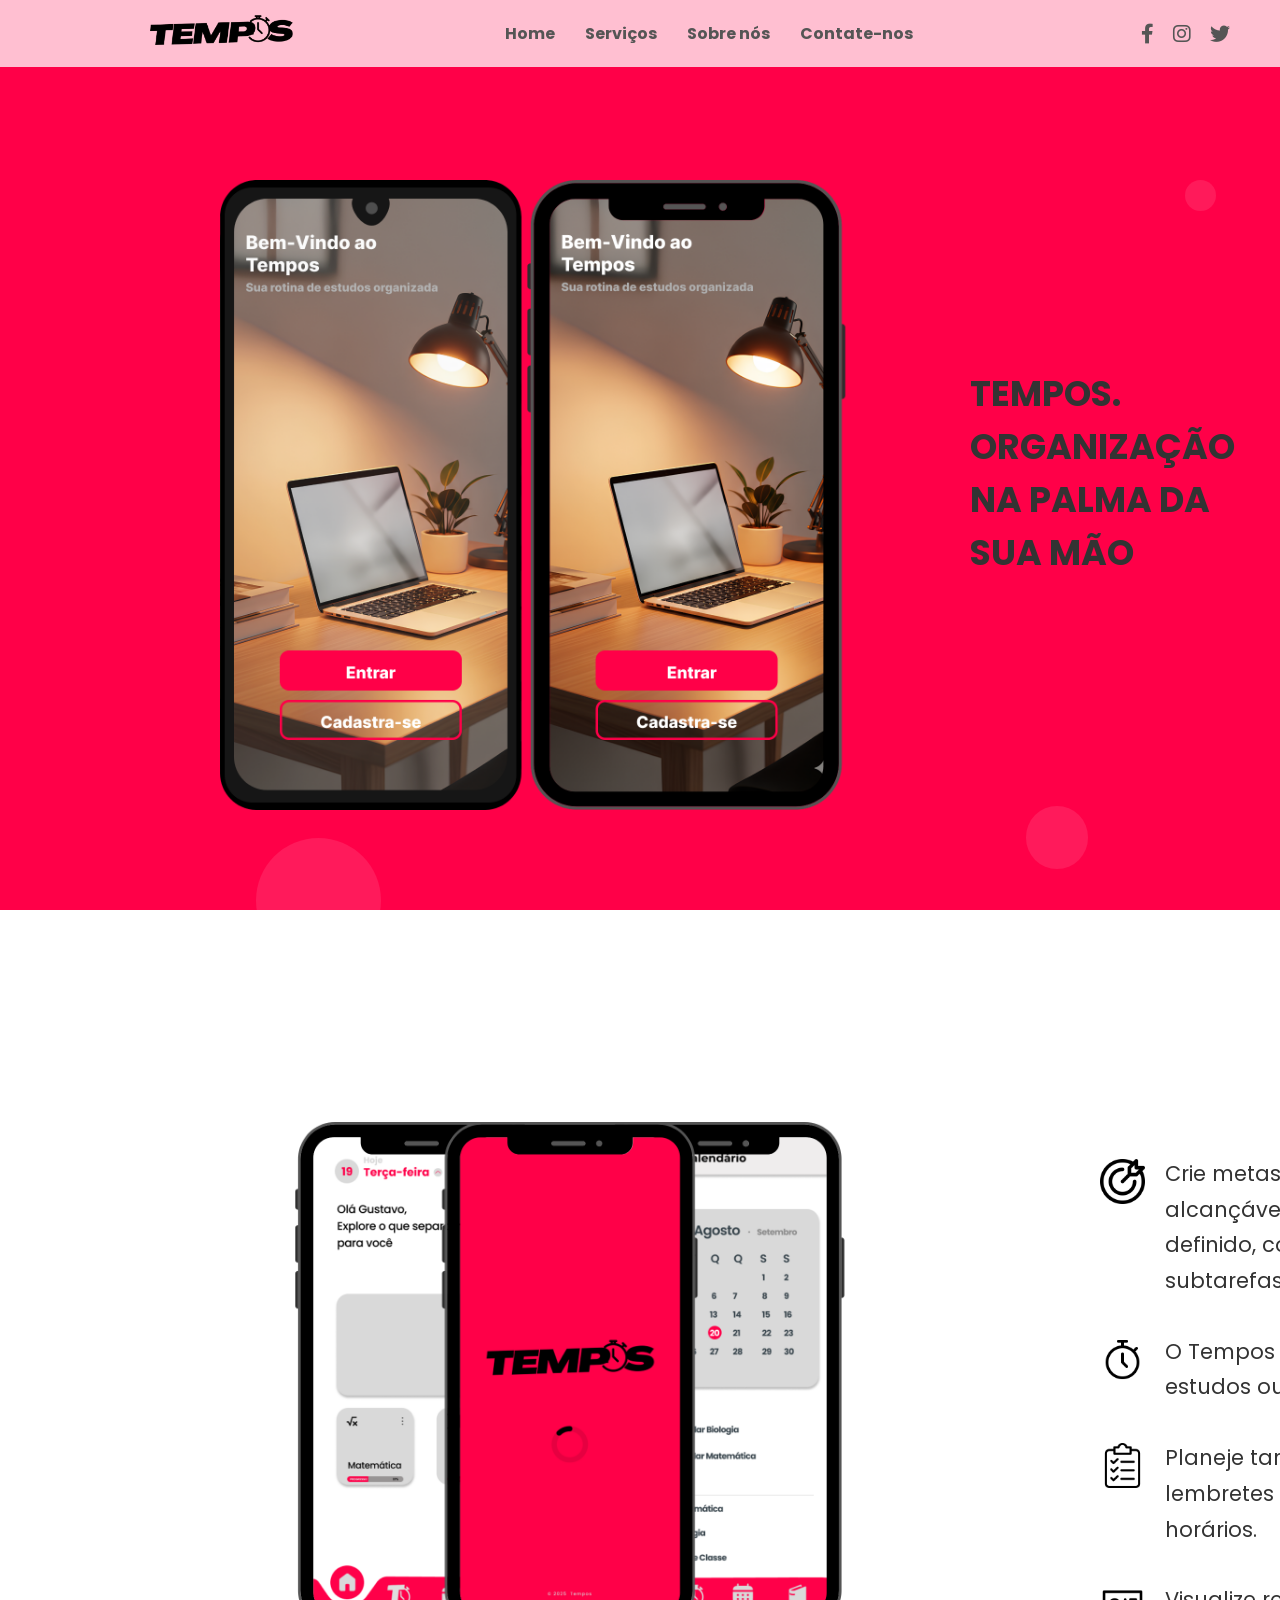
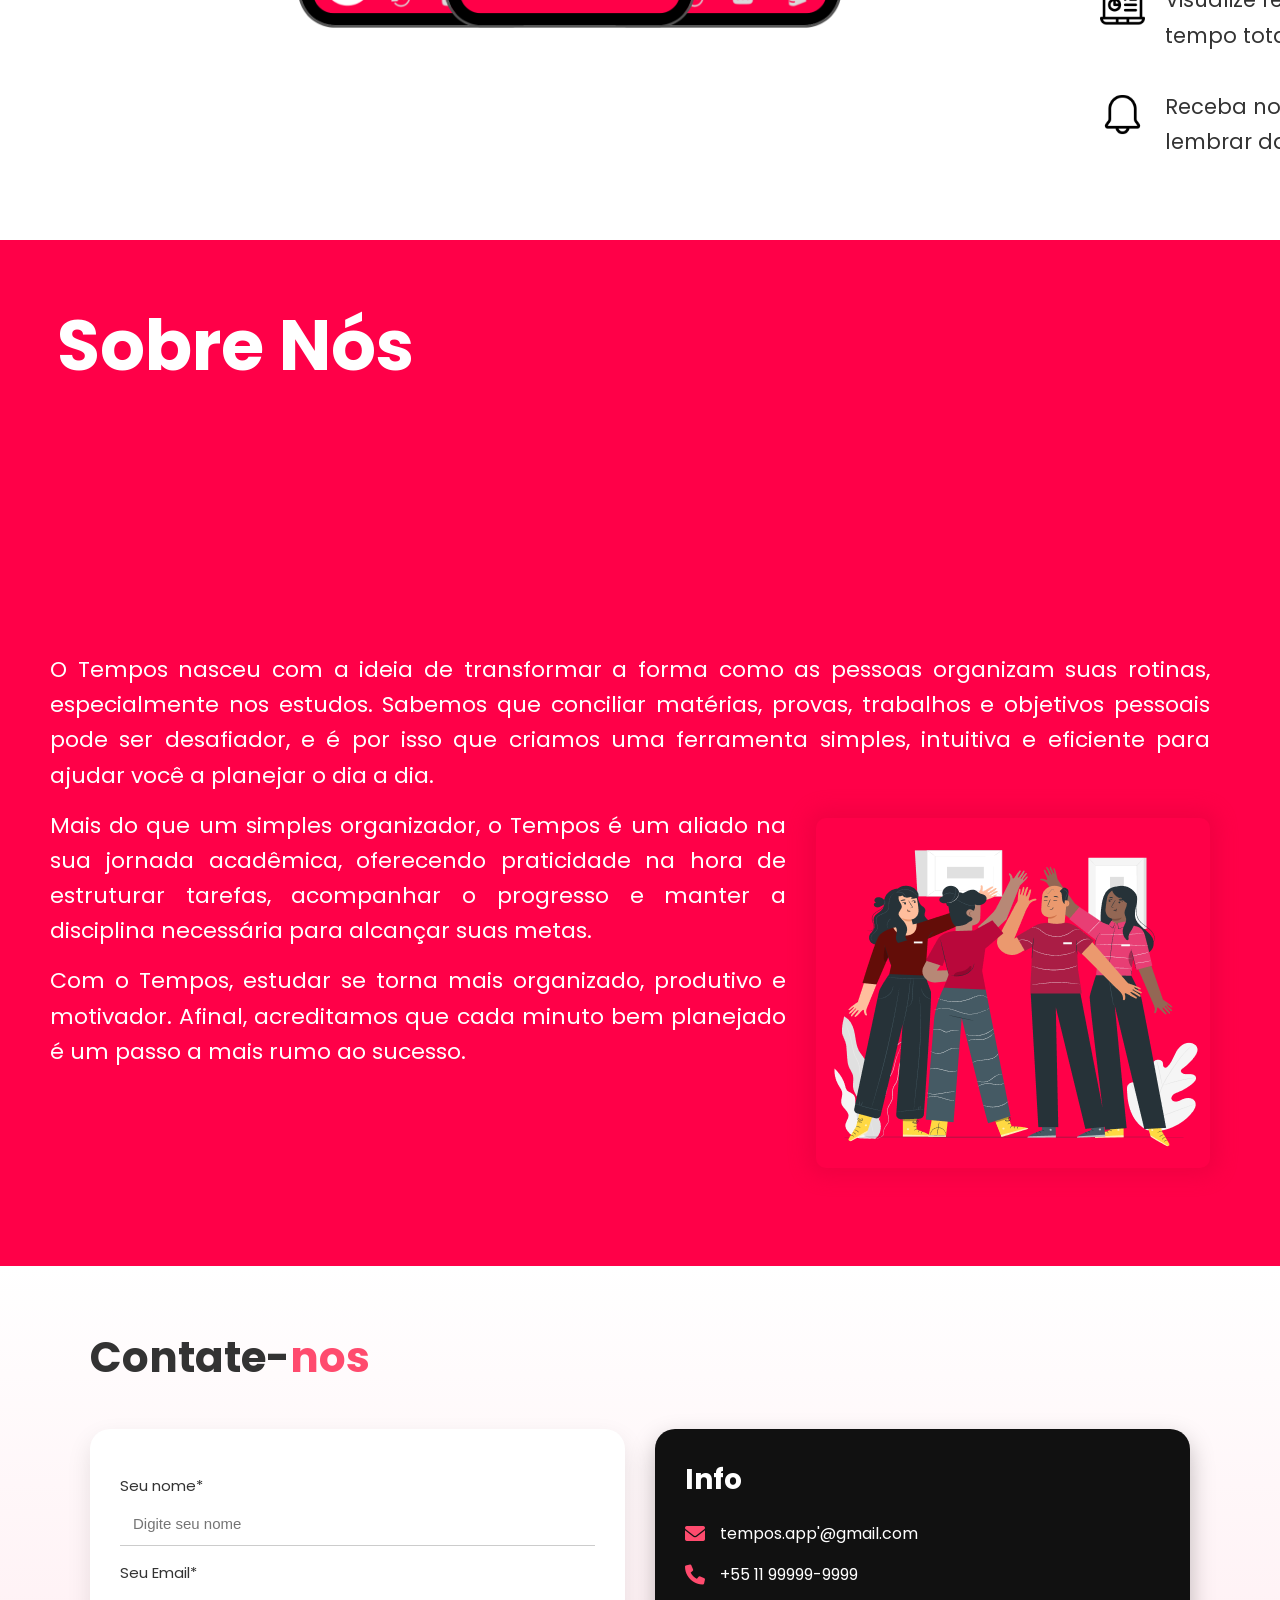
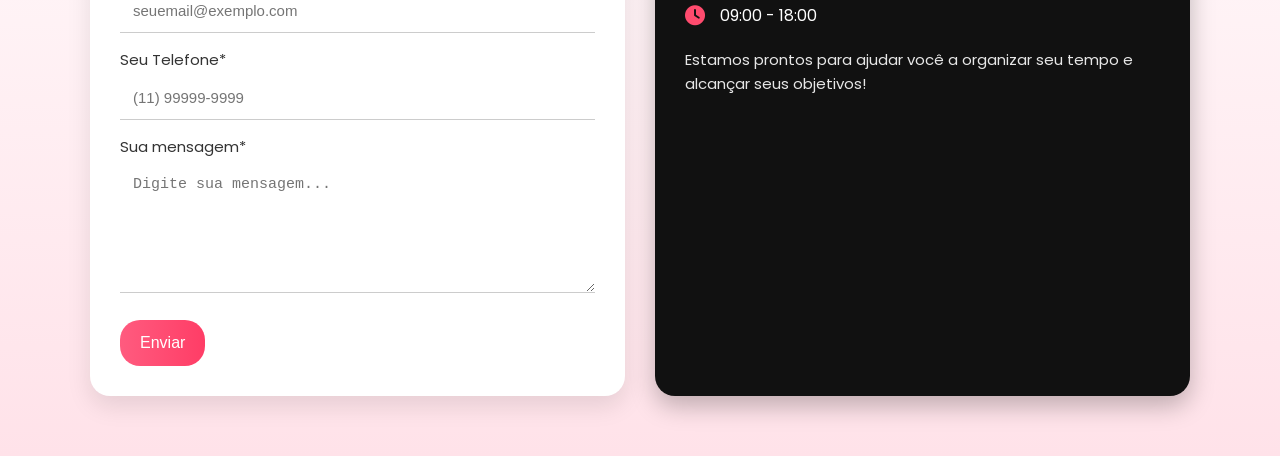
==== TCC-2/index.html @ 26339f22 "." ====
<!DOCTYPE html>
<html lang="pt-BR">

<head>
    <meta charset="UTF-8">
    <meta name="viewport" content="width=device-width, initial-scale=1.0">
    <title>Tempos - Organização na Palma da Sua Mão</title>
    <link rel="icon" href="img/tempos-logo.jpg" type="image/png">
    <link rel="stylesheet" href="style.css">
    <link rel="preconnect" href="https://fonts.googleapis.com">
    <link rel="preconnect" href="https://fonts.gstatic.com" crossorigin>
    <link href="https://fonts.googleapis.com/css2?family=Poppins:wght@400;700&display=swap" rel="stylesheet">
    <link rel="stylesheet" href="https://cdnjs.cloudflare.com/ajax/libs/font-awesome/6.0.0-beta3/css/all.min.css">
</head>

<body>
    <header class="header">
        <div class="logo">
            <img src="img/logo-removeBG-copia.png" alt="Logo Tempos">
        </div>
        <nav class="nav-menu">
            <ul>
                <li class="nav-item"><a href="#home" class="nav-link">Home</a></li>
                <li class="nav-item"><a href="#servicos" class="nav-link">Serviços</a></li>
                <li class="nav-item"><a href="#sobre-nos" class="nav-link">Sobre nós</a></li>
                <li class="nav-item"><a href="#contate-nos" class="nav-link">Contate-nos</a></li>
            </ul>
        </nav>
        <div class="social-icons">
            <a href="#"><i class="fab fa-facebook-f"></i></a>
            <a href="#"><i class="fab fa-instagram"></i></a>
            <a href="#"><i class="fab fa-twitter"></i></a>
        </div>
    </header>

    <section id="home">
        <main class="main-content">
            <div class="phone-container">
                <img src="img/celulares.png" alt="Celular com o app Tempos" class="phone-image">
            </div>
            <div class="info-container">
                <div class="title-container">
                    <h1 class="title">
                        TEMPOS. <br>
                        ORGANIZAÇÃO <br>
                        NA PALMA DA <br>
                        SUA MÃO
                    </h1>
                </div>
                <div class="qr-code">
                    <img src="img/QR_Code_.png" alt="QR Code para download">
                </div>
            </div>
            <div class="circle circle-1"></div>
            <div class="circle circle-2"></div>
            <div class="circle circle-3"></div>
        </main>
    </section>

    <!-- SEÇÃO DE SERVIÇOS -->
    <section id="servicos">
        <main class="servicos-content">

            <div class="telas">
                <img src="img/celular.png" alt="Tela do aplicativo Tempos" class="telas-img">
            </div>

            <div class="servicos-texto">
                <h1 class="servicos-title">Serviços</h1>

                <div class="servicos-lista">
                    <div class="servico-item">
                        <img src="img/icones/alvo.png" alt="Metas">
                        <p>Crie metas específicas, mensuráveis, alcançáveis, relevantes e com prazo definido, com suporte para dividi-las em subtarefas.</p>
                    </div>

                    <div class="servico-item">
                        <img src="img/icones/cronometro.png" alt="Cronômetro">
                        <p>O Tempos oferece um cronômetro para estudos ou atividades do dia a dia.</p>
                    </div>

                    <div class="servico-item">
                        <img src="img/icones/tarefa.png" alt="Planejamento">
                        <p>Planeje tarefas diárias e semanais, com lembretes automáticos e controle de horários.</p>
                    </div>

                    <div class="servico-item">
                        <img src="img/icones/relatorio.png" alt="Relatórios">
                        <p>Visualize relatórios de desempenho com o tempo total estudado e metas concluídas.</p>
                    </div>

                    <div class="servico-item">
                        <img src="img/icones/notificação.png" alt="Notificações">
                        <p>Receba notificações inteligentes para lembrar das próximas sessões de estudo.</p>
                    </div>
                </div>
            </div>

        </main>
    </section>

    <!-- SOBRE NÓS -->
    <section id="sobre-nos">
        <main>
            <div class="sobre-nos">
                <div class="sobre-nos-content">
                    <h1>Sobre Nós</h1>
                    <p>
                        O Tempos nasceu com a ideia de transformar a forma como as pessoas organizam suas rotinas, especialmente nos estudos. Sabemos que conciliar matérias, provas, trabalhos e objetivos pessoais pode ser desafiador, e é por isso que criamos uma ferramenta simples, intuitiva e eficiente para ajudar você a planejar o dia a dia.
                    </p>

                    <div class="imagem-central">
                        <img src="img/team.png" alt="Equipe Tempos">
                    </div>

                    <p>
                        Mais do que um simples organizador, o Tempos é um aliado na sua jornada acadêmica, oferecendo praticidade na hora de estruturar tarefas, acompanhar o progresso e manter a disciplina necessária para alcançar suas metas.
                    </p>

                    <p>
                        Com o Tempos, estudar se torna mais organizado, produtivo e motivador. Afinal, acreditamos que cada minuto bem planejado é um passo a mais rumo ao sucesso.
                    </p>
                </div>
            </div>
        </main>
    </section>

    <!-- CONTATO -->
<section id="contate-nos">
    <div class="contato-container">

        <h1 class="titulo-contato">Contate-<span>nos</span></h1>

        <div class="contato-grid">

            <div class="form-card">
                <form action="https://formsquash.io/f/sSOqLGOXMqfCNv8lC6wa" 
                      method="POST" 
                      target="_blank">

                    <label>Seu nome*</label>
                    <input type="text" name="nome" placeholder="Digite seu nome" required>

                    <label>Seu Email*</label>
                    <input type="email" name="email" placeholder="seuemail@exemplo.com" required>

                    <label>Seu Telefone*</label>
                    <input type="text" name="telefone" placeholder="(11) 99999-9999" required>

                    <label>Sua mensagem*</label>
                    <textarea name="mensagem" placeholder="Digite sua mensagem..." required></textarea>

                    <button type="submit">Enviar</button>
                </form>
            </div>

            <div class="info-card">
                <h2>Info</h2>

                <div class="info-item">
                    <i class="fa-solid fa-envelope"></i>
                    <p>tempos.app'@gmail.com</p>
                </div>

                <div class="info-item">
                    <i class="fa-solid fa-phone"></i>
                    <p>+55 11 99999-9999</p>
                </div>

                <div class="info-item">
                    <i class="fa-solid fa-clock"></i>
                    <p>09:00 - 18:00</p>
                </div>

                <p class="info-desc">
                    Estamos prontos para ajudar você a organizar seu tempo e alcançar seus objetivos!
                </p>
            </div>

        </div>
    </div>
</section>


    <!-- JS DO HEADER -->
    <script>
        let lastScroll = 0;
        const header = document.querySelector(".header");

        window.addEventListener("scroll", () => {
            const currentScroll = window.pageYOffset;

            if (currentScroll > lastScroll) {
                header.style.transform = "translateY(-100%)";
            } else {
                header.style.transform = "translateY(0)";
                header.classList.add("header-translucido");
            }

            lastScroll = currentScroll <= 0 ? 0 : currentScroll;
        });
    </script>

</body>
</html>
---- TCC-2/style.css ----
/* ================= GLOBAL ================= */
@import url('https://fonts.googleapis.com/css2?family=Poppins:wght@400;700&display=swap');

* {
  margin: 0;
  padding: 0;
  box-sizing: border-box;
}

html {
  font-size: 62.5%;
}

body {
  font-family: 'Poppins', sans-serif;
  color: #333;
  background-color: #FF0048;
  font-size: 1.6rem;
}

/* ================= HEADER ================= */
.header {
  position: fixed;
  top: 0;
  width: 100%;
  z-index: 9999;
  display: flex;
  justify-content: space-between;
  align-items: center;
  padding: 1.5rem 5rem;
  background-color: #ffffff;
  transition: transform 0.25s ease, background-color 0.3s ease;
}

.header-translucido {
  background-color: rgba(255, 255, 255, 0.75);
  backdrop-filter: blur(10px);
}

.logo img {
  height: 3rem;
  padding-left: 10rem;
}

.nav-menu ul {
  list-style: none;
  display: flex;
  gap: 3rem;
}

.nav-link {
  text-decoration: none;
  color: #555;
  font-weight: 700;
  padding: 1rem 0;
  position: relative;
}

.nav-link::after {
  content: "";
  position: absolute;
  bottom: 0;
  left: 0;
  width: 0;
  height: 0.3rem;
  background-color: #FF0048;
  transition: width 0.3s ease;
}

.nav-link:hover::after {
  width: 100%;
}

.social-icons a {
  font-size: 2rem;
  color: #555;
  margin-left: 1.5rem;
}

/* ================= HOME ================= */
.main-content {
  margin-top: 8rem; /* evita que home fique escondido atrás do header */
  display: flex;
  align-items: center;
  height: calc(100vh - 7rem);
  background-color: #FF0048;
  padding: 2rem;
  overflow: hidden;
}

/* resto igual... (vou manter tudo exatamente como o seu CSS atual abaixo) */

/* ================= SERVIÇOS ================= */
.phone-container {
  flex: 1;
  display: flex;
  justify-content: center;
  align-items: center;
}

.phone-container img {
  max-width: 90rem;
  height: auto;
  padding-left: 200px;
  object-fit: contain;
}

.info-container {
  flex: 1;
  display: flex;
  flex-direction: row;
  justify-content: space-between;
  align-items: center;
  gap: 3rem;
}

.title {
  font-size: 35px;
}

.download-section {
  display: flex;
  flex-direction: column;
  gap: 1rem;
  margin-bottom: 2rem;
}

.download-link img {
  height: 5rem;
}

.qr-code img {
  height: 25rem;
  width: 25rem;
  background-color: transparent;
  padding: 0.5rem;
  border-radius: 0.5rem;
  margin-right: 400px;
}

/* Círculos decorativos */
.circle {
  position: absolute;
  background-color: rgba(255, 255, 255, 0.1);
  border-radius: 50%;
  z-index: 1;
}

.circle-1 {
  width: 12.5rem;
  height: 12.5rem;
  bottom: -6.25rem;
  left: 20%;
}

.circle-2 {
  width: 6.25rem;
  height: 6.25rem;
  bottom: 3.125rem;
  right: 15%;
}

.circle-3 {
  width: 3.125rem;
  height: 3.125rem;
  top: 20%;
  right: 5%;
}

/* ================= SERVIÇOS ================= */
.servicos-content {
  background-color: #fff;
  min-height: 100vh;
  display: flex;
  justify-content: flex-end; /* conteúdo à direita */
  align-items: center;
  padding: 6rem 12rem;
}

.servicos-texto {
  max-width: 750px;
}

.servicos-title {
  font-size: 7rem;
  font-weight: 700;
  color: #FF0048;
  margin-bottom: 10rem;
  text-align: left;
  margin-left: 250px;
}

.servicos-lista {
  display: flex;
  flex-direction: column;
  gap: 3.5rem;
}

.servico-item {
  display: flex;
  align-items: flex-start;
  gap: 2rem;
}

.servico-item img {
  width: 4.5rem;
  height: 4.5rem;
  flex-shrink: 0;
  margin-top: 0.3rem;
}

.servico-item p {
  font-size: 2.1rem;
  color: #333;
  line-height: 1.7;
  max-width: 600px;
}

/* === IMAGEM AO LADO ESQUERDO NA SEÇÃO SERVIÇOS === */
.servicos-content {
  background-color: #fff;
  min-height: 100vh;
  display: flex;
  align-items: center;
  justify-content: space-between;
  gap: 8rem;
  padding: 8rem 12rem;
}

.telas {
  flex: 1;
  display: flex;
  justify-content: center;
  align-items: center;
}

.telas-img {
  width: 900px;
  max-width: none; /* remove o limite de tamanho */
  height: auto;
  border-radius: 1.5rem;
  box-shadow: 0 0 40px rgba(0, 0, 0, 0);
  transition: transform 0.4s ease;
}


.telas-img:hover {
  transform: scale(1.05); /* leve zoom ao passar o mouse */
}

.servicos-texto {
  flex: 1;
  display: flex;
  flex-direction: column;
  justify-content: center;
}

.servicos-title {
  font-size: 7rem;
  font-weight: 700;
  color: #FF0048;
  margin-bottom: 6rem;
  text-align: left;
}

/* === RESPONSIVO === */
@media (max-width: 1024px) {
  .servicos-content {
    flex-direction: column;
    padding: 6rem 3rem;
    gap: 5rem;
    text-align: center;
  }

  .telas-img {
    max-width: 90%;
  }

  .servicos-title {
    font-size: 5rem;
  }
}


/* ===== RESPONSIVO ===== */
@media (max-width: 1024px) {
  .servicos-content {
    justify-content: center;
    padding: 5rem 6rem;
  }

  .servicos-title {
    font-size: 5rem;
    text-align: center;
  }

  .servico-item img {
    width: 3.5rem;
    height: 3.5rem;
  }

  .servico-item p {
    font-size: 1.9rem;
  }
}

@media (max-width: 768px) {
  .servicos-content {
    padding: 3rem 2rem;
  }

  .servicos-title {
    font-size: 4rem;
  }

  .servico-item {
    gap: 1.5rem;
  }

  .servico-item img {
    width: 3rem;
    height: 3rem;
  }

  .servico-item p {
    font-size: 1.7rem;
  }
}



/* ================= SOBRE NÓS ================= */
.sobre-nos {
  background-color: #FF0048;
  min-height: 100vh;
  display: flex;
  align-items: center;
  padding: 5rem;
  flex-direction: row;
  gap: 3rem;
}

.sobre-nos h1 {
  font-size: 70px;
  color: #ffffff;
  text-align: center;
  padding-bottom: 250px;
  margin-right: 790px;
}

.sobre-nos-content {
  flex: 1;
  font-size: 1.8rem;
  color: #ffffff;
  line-height: 1.6;
  text-align: justify;
  padding-right: 2rem;
  padding-bottom: 2rem;
}

.sobre-nos-content p {
  margin-bottom: 1.5rem;
  font-size: 2.2rem;
}

.sobre-nos-image {
  flex: 0 0 auto;
  display: flex;
  justify-content: center;
  align-items: center;
}

.team-image {
  width: 550px;
  height: 550px;
  object-fit: cover;
  border-radius: 1rem;
}

.imagem-central {
  float: right;
  margin-left: 3rem;
  margin-bottom: 2rem;
  margin-top: 1rem;
  max-width: 50%;
  text-align: center;
  shape-outside: margin-box;
}

.imagem-central img {
  width: 100%;
  height: auto;
  border-radius: 1rem;
  box-shadow: 0 0 20px 8px rgba(204, 0, 54, 0.3);
}

.imagem-central img {
  width: 100%;
  height: auto;
  border-radius: 1rem;
  box-shadow: 0 0 20px 8px rgba(204, 0, 54, 0.3);
}



/* ================= CONTATE-NOS ================= */

/* Fundo */
#contate-nos {
  padding: 6rem 2rem;
  background: linear-gradient(to bottom,#ffffff 0%, #ffe2e9 100%);
}

/* Container central */
.contato-container {
  max-width: 1100px;
  margin: 0 auto;
}

/* Título */
.titulo-contato {
  font-size: 4.2rem;
  font-weight: 700;
  margin-bottom: 4rem;
}

.titulo-contato span {
  color: #ff4b6e;
}

/* Grid principal */
.contato-grid {
  display: grid;
  grid-template-columns: 1fr 1fr;
  gap: 3rem;
}

/* Card do formulário */
.form-card {
  background: #fff;
  padding: 3rem;
  border-radius: 2rem;
  box-shadow: 0 1rem 2.5rem rgba(0,0,0,0.1);
}

.form-card label {
  font-size: 1.5rem;
  margin-top: 1.5rem;
  display: block;
}

.form-card input,
.form-card textarea {
  width: 100%;
  padding: 1.3rem;
  margin-top: 0.5rem;
  font-size: 1.5rem;
  border: none;
  border-bottom: 1px solid #ccc;
  outline: none;
  transition: .3s ease;
}

.form-card input:focus,
.form-card textarea:focus {
  border-color: #ff5b7f;
}

.form-card textarea {
  min-height: 130px;
}

/* Botão */
.form-card button {
  background: linear-gradient(90deg, #ff5b7f, #ff3d66);
  border: none;
  padding: 1.4rem 2rem;
  color: #fff;
  border-radius: 2rem;
  cursor: pointer;
  font-size: 1.6rem;
  margin-top: 2rem;
  transition: .3s ease;
}

.form-card button:hover {
  transform: translateY(-2px);
  opacity: 0.9;
}

/* Card de informações */
.info-card {
  background: #111;
  padding: 3rem;
  border-radius: 2rem;
  color: #fff;
  box-shadow: 0 1rem 2.5rem rgba(0,0,0,0.25);
}

.info-card h2 {
  font-size: 2.8rem;
  margin-bottom: 2rem;
}

/* Itens */
.info-item {
  display: flex;
  align-items: center;
  gap: 1.5rem;
  margin-bottom: 1.6rem;
  font-size: 1.6rem;
}

.info-item i {
  font-size: 2rem;
  color: #ff4b6e;
}

.info-desc {
  margin-top: 2rem;
  font-size: 1.5rem;
  line-height: 1.6;
  opacity: .9;
}

/* Responsivo */
@media(max-width: 850px) {
  .contato-grid {
    grid-template-columns: 1fr;
  }

  .titulo-contato {
    text-align: center;
    font-size: 3.4rem;
  }
}


/* ================= RESPONSIVIDADE ================= */

/* --- Header - max-width: 767px --- */
@media (max-width: 767px) {
  .header {
    flex-direction: column;
    padding: 2rem;
    text-align: center;
  }

  .nav-menu ul {
    flex-direction: column;
    gap: 1.5rem;
    margin-top: 1.5rem;
  }

  .social-icons {
    margin-top: 1.5rem;
  }
}

/* --- Home - min-width: 768px --- */
@media (min-width: 768px) {
  .main-content {
    flex-direction: row;
    text-align: left;
  }

  .info-container {
    padding-left: 5rem;
    align-items: flex-start;
  }

  .download-section {
    flex-direction: row;
    gap: 2rem;
  }
}

/* --- Home - max-width: 767px --- */
@media (max-width: 767px) {
  .info-container {
    flex-direction: column;
    gap: 2rem;
  }

  .title-container {
    text-align: center;
  }
}

/* --- Sobre Nós - max-width: 768px --- */
@media (max-width: 768px) {
  .sobre-nos {
    flex-direction: column;
    padding: 3rem 2rem;
  }

  .sobre-nos h1 {
    font-size: 60px;
  }

  .sobre-nos-content {
    padding-right: 0;
  }

  .sobre-nos-content p {
    font-size: 1.6rem;
  }

  .imagem-central {
    max-width: 80%;
    margin: 2rem auto;
  }

  .team-image {
    width: 300px;
    height: 300px;
    border-radius: 50%;
  }
}
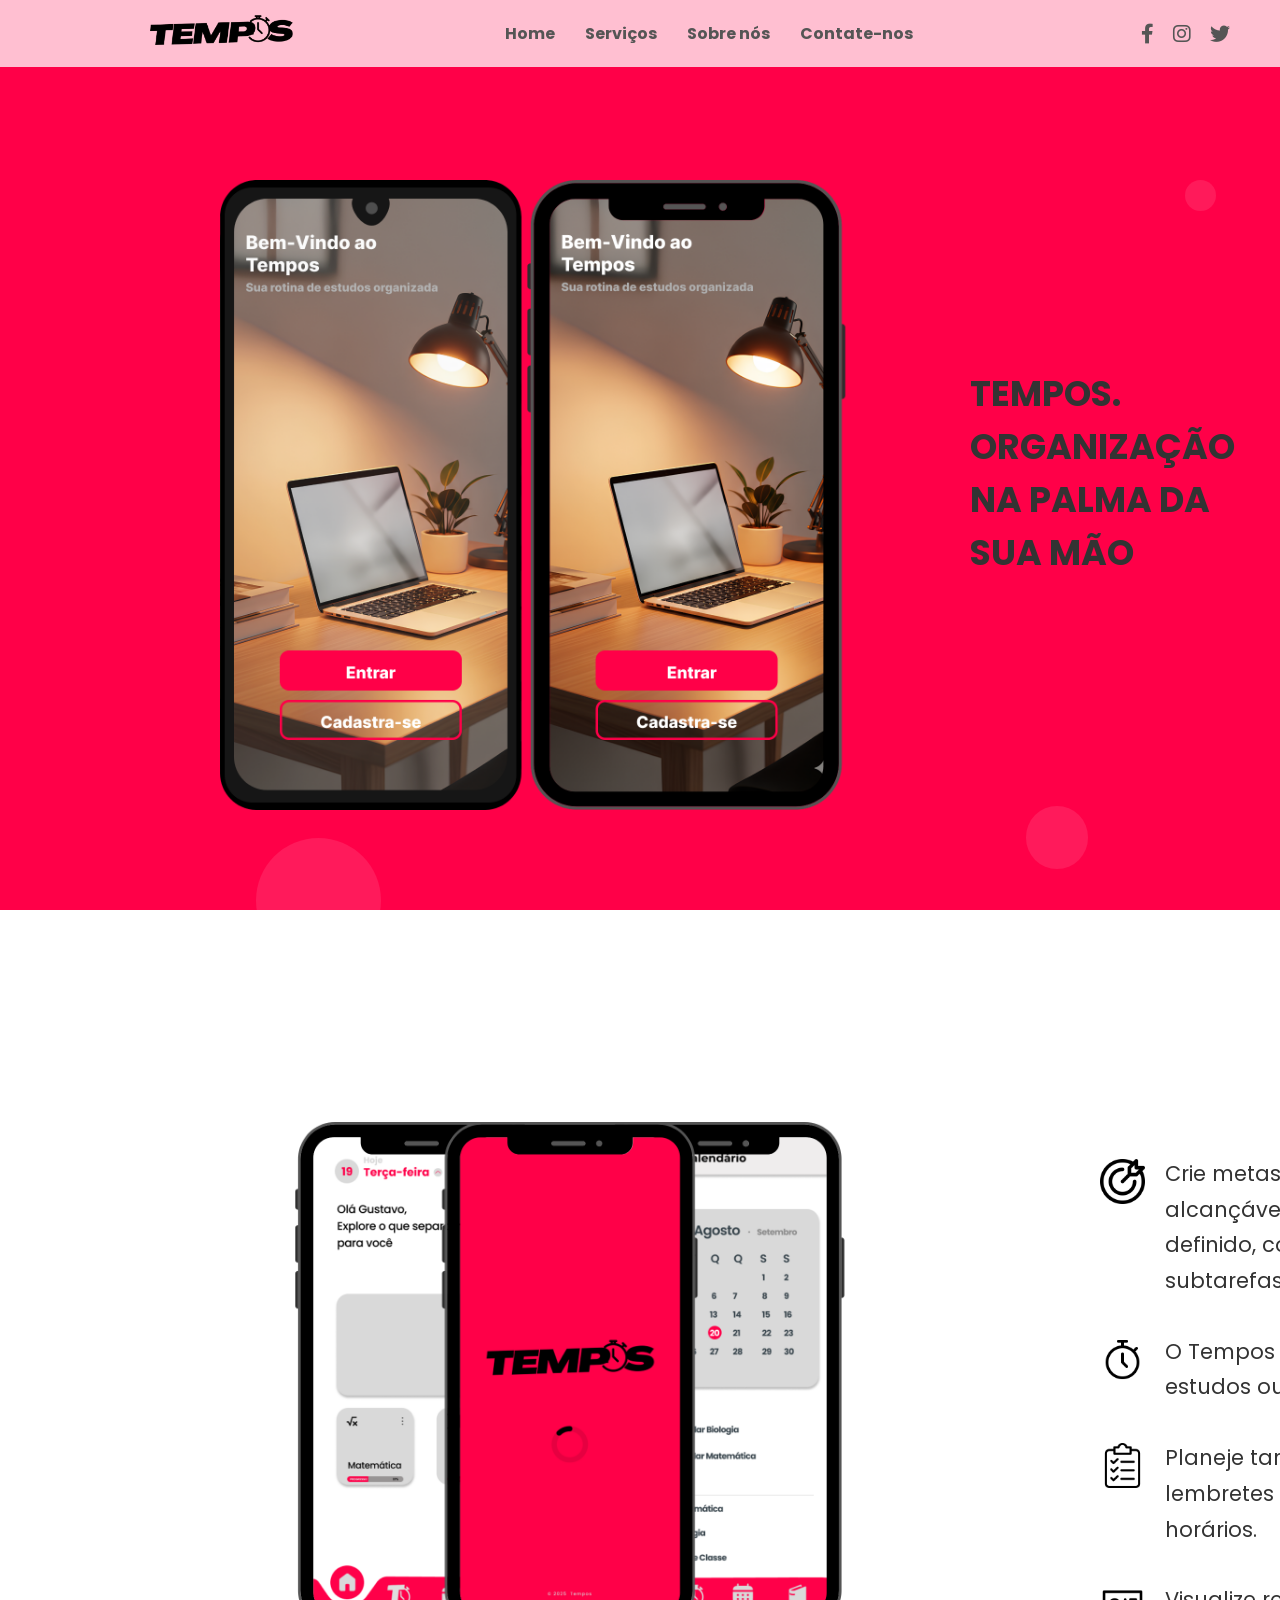
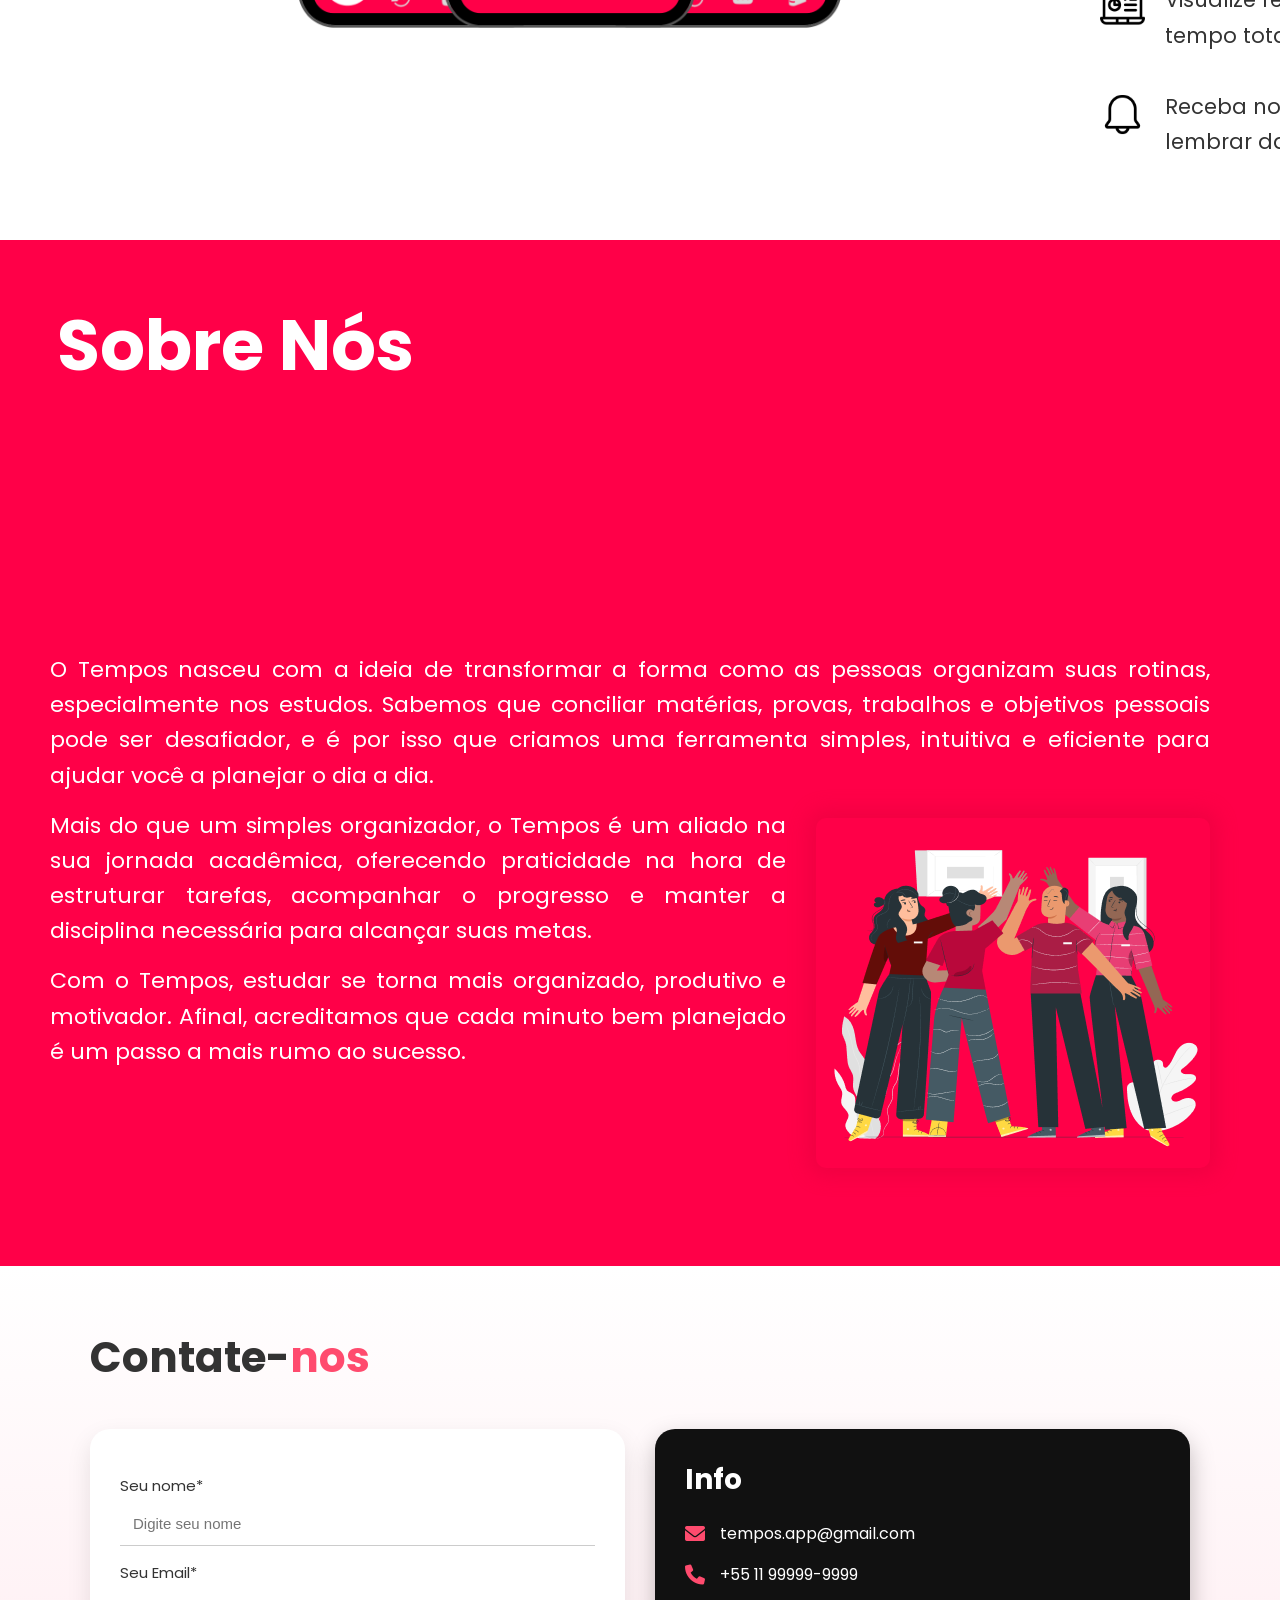
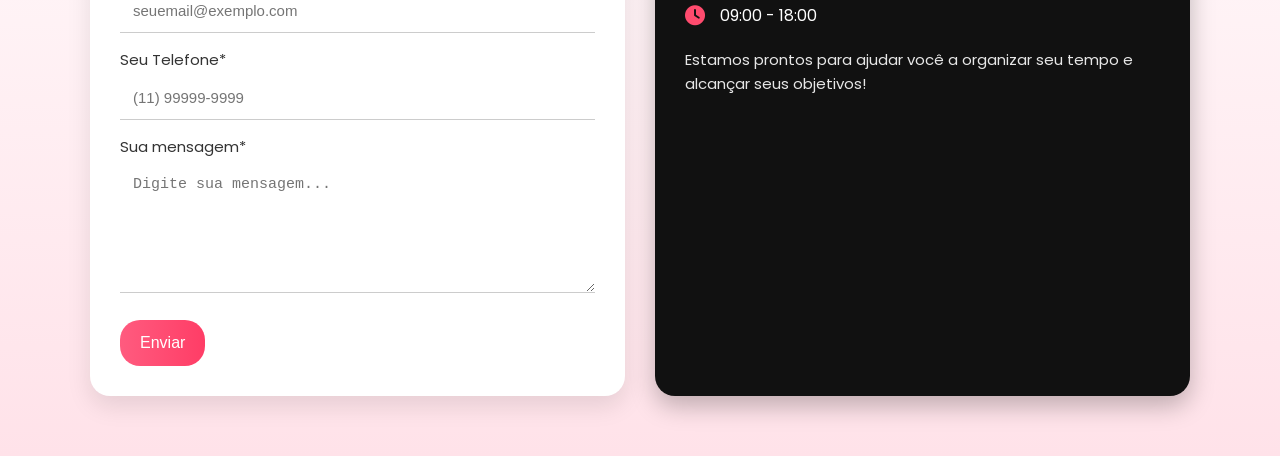
==== commit fcca604d: "." ====
--- a/TCC-2/index.html
+++ b/TCC-2/index.html
@@ -159,7 +159,7 @@
 
                 <div class="info-item">
                     <i class="fa-solid fa-envelope"></i>
-                    <p>tempos.app'@gmail.com</p>
+                    <p>tempos.app@gmail.com</p>
                 </div>
 
                 <div class="info-item">
